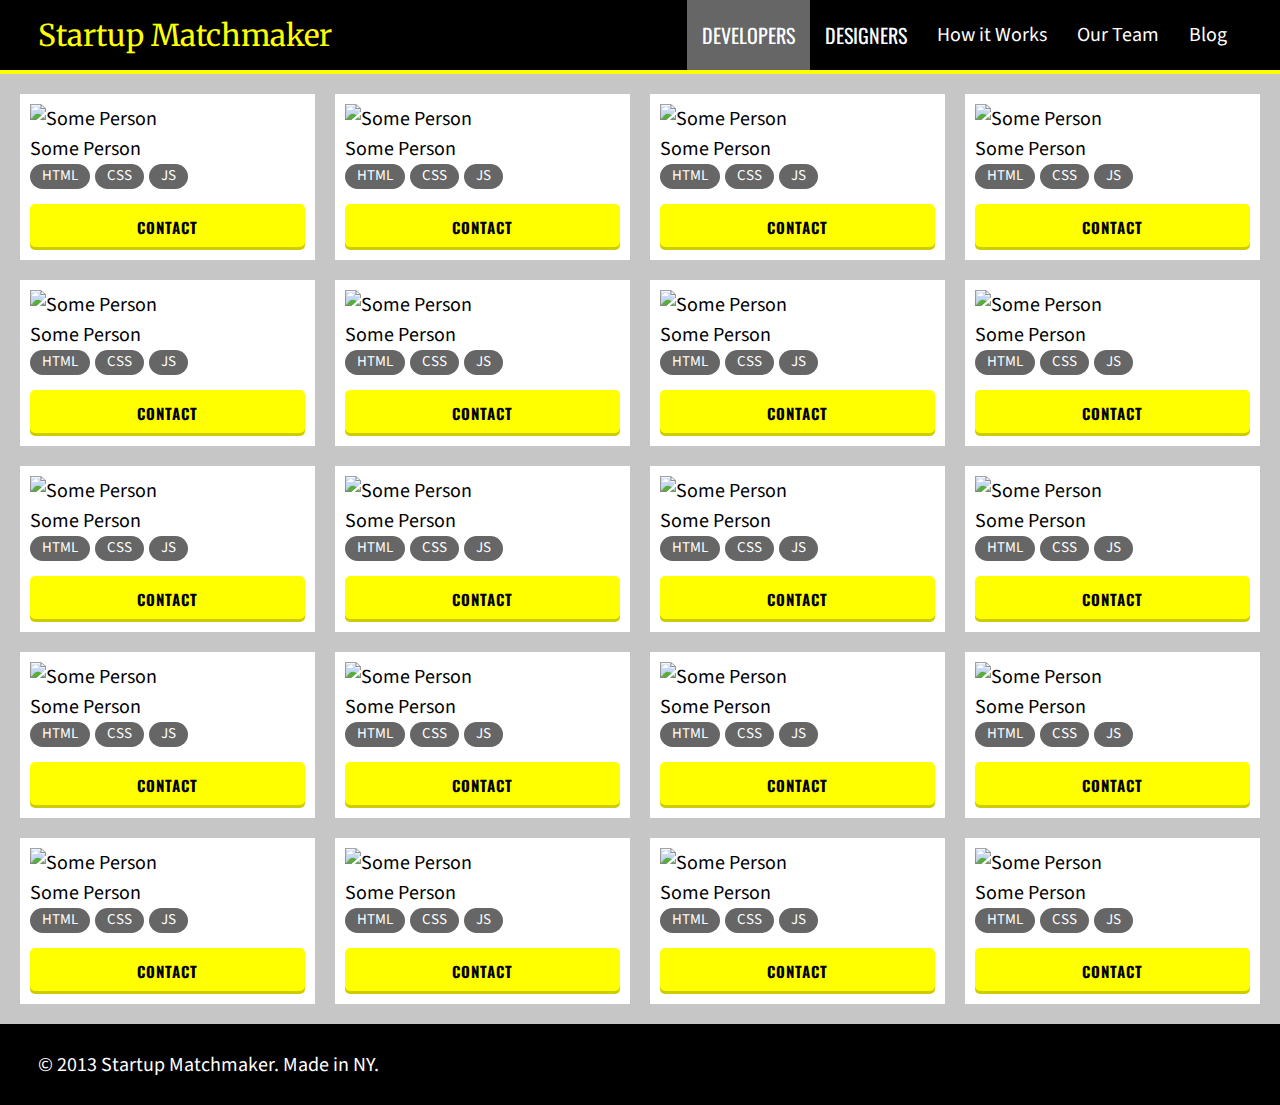
==== UI_PSETS/jQuery_review/index.html @ 8e5e653a "initial commit" ====
<!doctype html>
<html lang="en-us">
<head>
    <meta charset="utf-8">
    <title>Find Developers on Startup Matchmaker</title>
    <link href='http://fonts.googleapis.com/css?family=Source+Sans+Pro:400,700|Oswald:700|Merriweather:700,700italic' rel='stylesheet' type='text/css'>
    <link rel="stylesheet" href="css/reset.css">
    <link rel="stylesheet" href="css/main.css">
</head>
<body>
    <header id="page-header">
        <div class="wrapper">
            <h1><a href="index.html">Startup Matchmaker</a></h1>
            <nav>
                <ul>
                    <li class="active"><strong><a href="developers.html">Developers</a></strong></li>
                    <li><strong><a href="designers.html">Designers</a></strong></li>            
                    <li><a href="how.html">How it Works</a></li>            
                    <li><a href="team.html">Our Team</a></li>           
                    <li><a href="blog.html">Blog</a></li>           
                </ul>
            </nav>
        </div>
    </header>
    <section class="profiles">
        <div class="wrapper">
            <ul class="cards">
                <li class="card">
                    <article class="profile">
                        <figure>
                            <img src="http://placehold.it/280" alt="Some Person">
                            <figcaption>Some Person</figcaption>
                        </figure>
                        <ul class="tags">
                            <li><a href="#">HTML</a></li>
                            <li><a href="#">CSS</a></li>
                            <li><a href="#">JS</a></li>
                        </ul>
                        <a class="button" href="#">Contact</a>
                    </article>
                </li>
                <li class="card">
                    <article class="profile">
                        <figure>
                            <img src="http://placehold.it/280" alt="Some Person">
                            <figcaption>Some Person</figcaption>
                        </figure>
                        <ul class="tags">
                            <li><a href="#">HTML</a></li>
                            <li><a href="#">CSS</a></li>
                            <li><a href="#">JS</a></li>
                        </ul>
                        <a class="button" href="#">Contact</a>
                    </article>
                </li>
                <li class="card">
                    <article class="profile">
                        <figure>
                            <img src="http://placehold.it/280" alt="Some Person">
                            <figcaption>Some Person</figcaption>
                        </figure>
                        <ul class="tags">
                            <li><a href="#">HTML</a></li>
                            <li><a href="#">CSS</a></li>
                            <li><a href="#">JS</a></li>
                        </ul>
                        <a class="button" href="#">Contact</a>
                    </article>
                </li>
                <li class="card">
                    <article class="profile">
                        <figure>
                            <img src="http://placehold.it/280" alt="Some Person">
                            <figcaption>Some Person</figcaption>
                        </figure>
                        <ul class="tags">
                            <li><a href="#">HTML</a></li>
                            <li><a href="#">CSS</a></li>
                            <li><a href="#">JS</a></li>
                        </ul>
                        <a class="button" href="#">Contact</a>
                    </article>
                </li>
                <li class="card">
                    <article class="profile">
                        <figure>
                            <img src="http://placehold.it/280" alt="Some Person">
                            <figcaption>Some Person</figcaption>
                        </figure>
                        <ul class="tags">
                            <li><a href="#">HTML</a></li>
                            <li><a href="#">CSS</a></li>
                            <li><a href="#">JS</a></li>
                        </ul>
                        <a class="button" href="#">Contact</a>
                    </article>
                </li>
                <li class="card">
                    <article class="profile">
                        <figure>
                            <img src="http://placehold.it/280" alt="Some Person">
                            <figcaption>Some Person</figcaption>
                        </figure>
                        <ul class="tags">
                            <li><a href="#">HTML</a></li>
                            <li><a href="#">CSS</a></li>
                            <li><a href="#">JS</a></li>
                        </ul>
                        <a class="button" href="#">Contact</a>
                    </article>
                </li>
                <li class="card">
                    <article class="profile">
                        <figure>
                            <img src="http://placehold.it/280" alt="Some Person">
                            <figcaption>Some Person</figcaption>
                        </figure>
                        <ul class="tags">
                            <li><a href="#">HTML</a></li>
                            <li><a href="#">CSS</a></li>
                            <li><a href="#">JS</a></li>
                        </ul>
                        <a class="button" href="#">Contact</a>
                    </article>
                </li>
                <li class="card">
                    <article class="profile">
                        <figure>
                            <img src="http://placehold.it/280" alt="Some Person">
                            <figcaption>Some Person</figcaption>
                        </figure>
                        <ul class="tags">
                            <li><a href="#">HTML</a></li>
                            <li><a href="#">CSS</a></li>
                            <li><a href="#">JS</a></li>
                        </ul>
                        <a class="button" href="#">Contact</a>
                    </article>
                </li>
                <li class="card">
                    <article class="profile">
                        <figure>
                            <img src="http://placehold.it/280" alt="Some Person">
                            <figcaption>Some Person</figcaption>
                        </figure>
                        <ul class="tags">
                            <li><a href="#">HTML</a></li>
                            <li><a href="#">CSS</a></li>
                            <li><a href="#">JS</a></li>
                        </ul>
                        <a class="button" href="#">Contact</a>
                    </article>
                </li>
                <li class="card">
                    <article class="profile">
                        <figure>
                            <img src="http://placehold.it/280" alt="Some Person">
                            <figcaption>Some Person</figcaption>
                        </figure>
                        <ul class="tags">
                            <li><a href="#">HTML</a></li>
                            <li><a href="#">CSS</a></li>
                            <li><a href="#">JS</a></li>
                        </ul>
                        <a class="button" href="#">Contact</a>
                    </article>
                </li>
                <li class="card">
                    <article class="profile">
                        <figure>
                            <img src="http://placehold.it/280" alt="Some Person">
                            <figcaption>Some Person</figcaption>
                        </figure>
                        <ul class="tags">
                            <li><a href="#">HTML</a></li>
                            <li><a href="#">CSS</a></li>
                            <li><a href="#">JS</a></li>
                        </ul>
                        <a class="button" href="#">Contact</a>
                    </article>
                </li>
                <li class="card">
                    <article class="profile">
                        <figure>
                            <img src="http://placehold.it/280" alt="Some Person">
                            <figcaption>Some Person</figcaption>
                        </figure>
                        <ul class="tags">
                            <li><a href="#">HTML</a></li>
                            <li><a href="#">CSS</a></li>
                            <li><a href="#">JS</a></li>
                        </ul>
                        <a class="button" href="#">Contact</a>
                    </article>
                </li>
                <li class="card">
                    <article class="profile">
                        <figure>
                            <img src="http://placehold.it/280" alt="Some Person">
                            <figcaption>Some Person</figcaption>
                        </figure>
                        <ul class="tags">
                            <li><a href="#">HTML</a></li>
                            <li><a href="#">CSS</a></li>
                            <li><a href="#">JS</a></li>
                        </ul>
                        <a class="button" href="#">Contact</a>
                    </article>
                </li>
                <li class="card">
                    <article class="profile">
                        <figure>
                            <img src="http://placehold.it/280" alt="Some Person">
                            <figcaption>Some Person</figcaption>
                        </figure>
                        <ul class="tags">
                            <li><a href="#">HTML</a></li>
                            <li><a href="#">CSS</a></li>
                            <li><a href="#">JS</a></li>
                        </ul>
                        <a class="button" href="#">Contact</a>
                    </article>
                </li>
                <li class="card">
                    <article class="profile">
                        <figure>
                            <img src="http://placehold.it/280" alt="Some Person">
                            <figcaption>Some Person</figcaption>
                        </figure>
                        <ul class="tags">
                            <li><a href="#">HTML</a></li>
                            <li><a href="#">CSS</a></li>
                            <li><a href="#">JS</a></li>
                        </ul>
                        <a class="button" href="#">Contact</a>
                    </article>
                </li>
                <li class="card">
                    <article class="profile">
                        <figure>
                            <img src="http://placehold.it/280" alt="Some Person">
                            <figcaption>Some Person</figcaption>
                        </figure>
                        <ul class="tags">
                            <li><a href="#">HTML</a></li>
                            <li><a href="#">CSS</a></li>
                            <li><a href="#">JS</a></li>
                        </ul>
                        <a class="button" href="#">Contact</a>
                    </article>
                </li>
                <li class="card">
                    <article class="profile">
                        <figure>
                            <img src="http://placehold.it/280" alt="Some Person">
                            <figcaption>Some Person</figcaption>
                        </figure>
                        <ul class="tags">
                            <li><a href="#">HTML</a></li>
                            <li><a href="#">CSS</a></li>
                            <li><a href="#">JS</a></li>
                        </ul>
                        <a class="button" href="#">Contact</a>
                    </article>
                </li>
                <li class="card">
                    <article class="profile">
                        <figure>
                            <img src="http://placehold.it/280" alt="Some Person">
                            <figcaption>Some Person</figcaption>
                        </figure>
                        <ul class="tags">
                            <li><a href="#">HTML</a></li>
                            <li><a href="#">CSS</a></li>
                            <li><a href="#">JS</a></li>
                        </ul>
                        <a class="button" href="#">Contact</a>
                    </article>
                </li>
                <li class="card">
                    <article class="profile">
                        <figure>
                            <img src="http://placehold.it/280" alt="Some Person">
                            <figcaption>Some Person</figcaption>
                        </figure>
                        <ul class="tags">
                            <li><a href="#">HTML</a></li>
                            <li><a href="#">CSS</a></li>
                            <li><a href="#">JS</a></li>
                        </ul>
                        <a class="button" href="#">Contact</a>
                    </article>
                </li>
                <li class="card">
                    <article class="profile">
                        <figure>
                            <img src="http://placehold.it/280" alt="Some Person">
                            <figcaption>Some Person</figcaption>
                        </figure>
                        <ul class="tags">
                            <li><a href="#">HTML</a></li>
                            <li><a href="#">CSS</a></li>
                            <li><a href="#">JS</a></li>
                        </ul>
                        <a class="button" href="#">Contact</a>
                    </article>
                </li>
            </ul>
        </div>
    </section>
    <footer>
        <div class="wrapper">
            © 2013 Startup Matchmaker. Made in NY.
        </div>
    </footer>
    <!-- 
            for your convenience, I've added the jQuery library for you 
            (I got yo back, yo)
    -->
    <script src="http://ajax.googleapis.com/ajax/libs/jquery/1.10.2/jquery.min.js"></script>
    <script src="js/selectorsReview.js"></script>
    <script src="js/basicMethodsReview.js"></script>
</body>
</html>
---- UI_PSETS/jQuery_review/css/main.css ----
body {
	font-family: 'Source Sans Pro', sans-serif;
	font-size: 20px;
	line-height: 1.5;
	cursor: default;
}

.wrapper {
	max-width: 1280px;
	margin: auto;
}

h1 {
	font-size: 2em;
	line-height: 1;
}
h2 {
	font-size: 1.5em;
	font-weight: bold;
}
h3 {
	font-family: 'Merriweather', serif;
	font-size: 1.25em;
	font-weight: bold;
}
p {
	margin: 0 0 1.5em 0;
}

.button {
	font-family: 'Oswald', sans-serif;
	text-decoration: none;
	text-transform: uppercase;
	letter-spacing: 1px;
	font-weight: bold;
	background: yellow;
	color: black;
	display: block;
	text-align: center;
	padding: 12px;
	box-shadow: inset 0 -3px 0 rgba(0,0,0,.2);
	border-radius: 5px;
}

#page-header {
	background: black;
	color: white;
	overflow: hidden;
	border-bottom: 4px solid yellow;
	padding: 0 3%;
}
#page-header a {
	color: inherit;
	text-decoration: none;
}
#page-header h1 {
	float: left;
	color: yellow;
	font-family: 'Merriweather', serif;
	font-size: 1.5em;
	margin: 20px 0 0 0;
}
#page-header nav {
	float: right;
}
#page-header nav li {
	float: left;
}
#page-header nav a {
	display: block;
	padding: 20px 15px;
}
#page-header nav li a:hover {
	color: yellow;
}
#page-header nav li.active a {
	background: #666;
}
#page-header nav strong {
	font-family: 'Oswald', sans-serif;
	text-transform: uppercase;
}
#page-header nav strong a {
}


.tagline {
	font-family: 'Merriweather', serif;
	text-align: center;
	margin: 0;
	padding: 1em 3%;
	font-size: 1.25em;
	line-height: 1em;
	font-style: italic;
	background: #C6C6C6;
	border-top: 1px solid #AAA;
}
.tagline del {
	color: #999;
}
.tagline ins {
	text-decoration: none;
	border-bottom: 3px solid yellow;
}

.banner {
	background: url(../images/coworking.jpg) center center no-repeat;
	background-size: cover;
	overflow: hidden;
	padding: 3%;
	box-shadow: inset 0 0 5px rgba(0,0,0,.75);
}

.blurb {
	background: rgba(255,255,255,.8);
	width: 34%;
	margin: 0 auto;
	padding: 4%;
	float: right;
	box-shadow: 0 0 5px rgba(0,0,0,.75);
}

.touts {
	background: #EEE;
	background: white;
	overflow: hidden;
	padding: 2% 0;
}
.tout {
	float: left;
	width: 27.3333%;
	padding: 2% 3%;
	box-shadow: inset -1px 0 0 rgba(0,0,0,.15);
}
.tout:last-child {
	box-shadow: none;
}
.tout .button {
	background: #C6C6C6;
}

.profiles {
	background: #C6C6C6;
	padding: 10px;
}
.cards {
	overflow: hidden;
}
.card {
	float: left;
	width: 25%;
}
.card img {
	max-width: 100%;
}
.card article {
	background: white;
	margin: 10px;
	padding: 10px;
}
.card .button {
	font-size: .75em;
}

.tags {
	overflow: hidden;
	margin-bottom: 10px;
}
.tags li {
	float: left;
}
.tags li a {
	display: block;
	background: #666;
	padding: 1px 12px;
	border-radius: 100px;
	font-size: .75em;
	margin: 0 5px 5px 0;
	color: white;
	text-decoration: none;
}

footer {
	background: black;
	color: white;
	padding: 2% 3%;
}
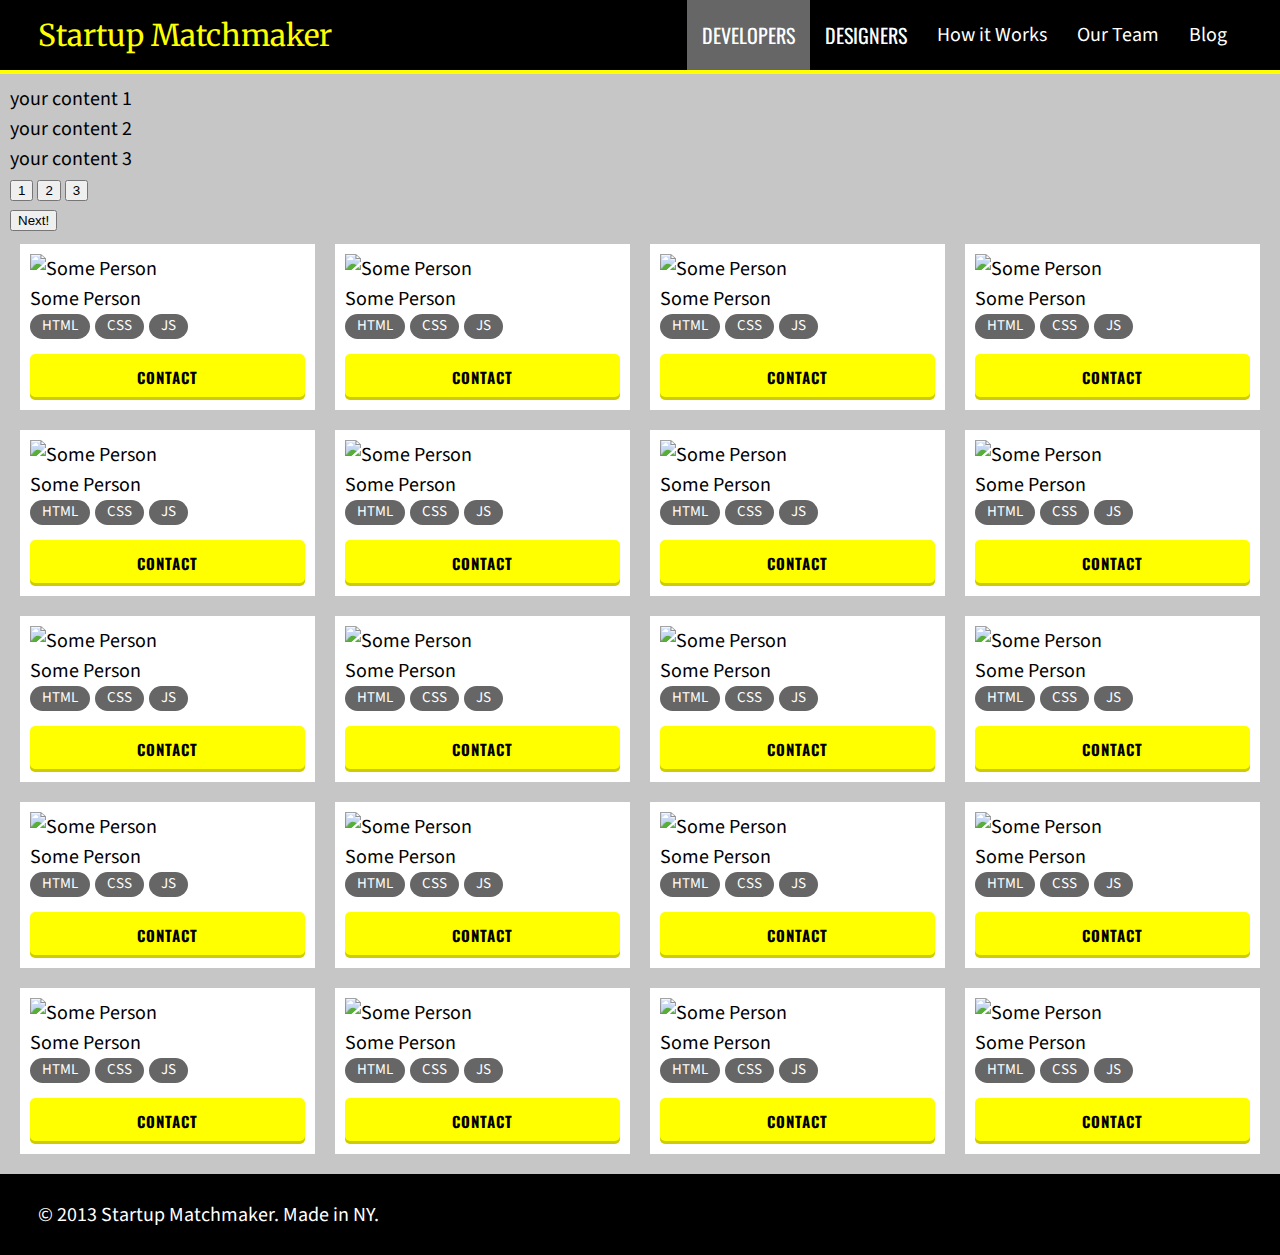
==== commit 5024d2ed: "class notes for lecture 17" ====
--- a/UI_PSETS/jQuery_review/index.html
+++ b/UI_PSETS/jQuery_review/index.html
@@ -5,6 +5,7 @@
     <title>Find Developers on Startup Matchmaker</title>
     <link href='http://fonts.googleapis.com/css?family=Source+Sans+Pro:400,700|Oswald:700|Merriweather:700,700italic' rel='stylesheet' type='text/css'>
     <link rel="stylesheet" href="css/reset.css">
+    <link rel="stylesheet" type="text/css" href="https://cdn.jsdelivr.net/jquery.slick/1.6.0/slick.css"/>
     <link rel="stylesheet" href="css/main.css">
 </head>
 <body>
@@ -24,8 +25,19 @@
     </header>
     <section class="profiles">
         <div class="wrapper">
+            <div class="js-slideshow">
+              <div>your content 1</div>
+              <div>your content 2</div>
+              <div>your content 3</div>
+            </div>
+            <div>
+                <button class="js-page">1</button>
+                <button class="js-page">2</button>
+                <button class="js-page">3</button>                
+            </div>
+            <button class="js-next">Next!</button>
             <ul class="cards">
-                <li class="card">
+                <li class="card card-class-2">
                     <article class="profile">
                         <figure>
                             <img src="http://placehold.it/280" alt="Some Person">
@@ -318,7 +330,9 @@
             (I got yo back, yo)
     -->
     <script src="http://ajax.googleapis.com/ajax/libs/jquery/1.10.2/jquery.min.js"></script>
-    <script src="js/selectorsReview.js"></script>
-    <script src="js/basicMethodsReview.js"></script>
+    <!-- <script src="js/selectorsReview.js"></script> -->
+    <!-- <script src="js/basicMethodsReview.js"></script> -->
+    <script type="text/javascript" src="https://cdn.jsdelivr.net/jquery.slick/1.6.0/slick.min.js"></script>
+    <script src="js/slick.example.js"></script>
 </body>
 </html>
